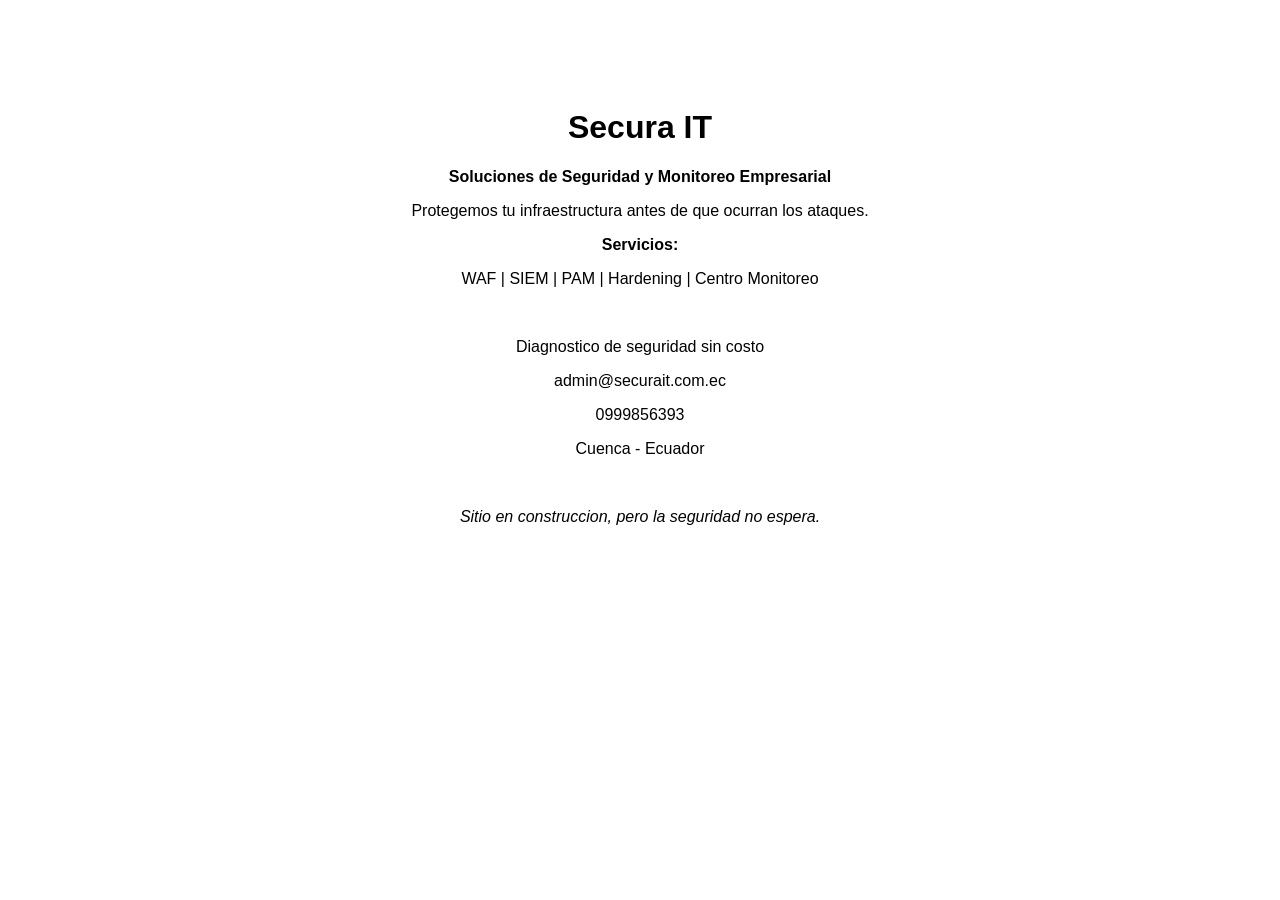
==== index.html @ 19bf7116 "SecuraCommit2" ====
<!DOCTYPE html>
<html>
<head>
  <meta charset="UTF-8">
  <title>Secura IT</title>
</head>
<body style="font-family: Arial, sans-serif; text-align:center; padding-top:80px;">
  <h1>Secura IT</h1>

  <p><strong>Soluciones de Seguridad y Monitoreo Empresarial</strong></p>

  <p>Protegemos tu infraestructura antes de que ocurran los ataques.</p>

  <p><strong>Servicios:</strong></p>
  <p>WAF | SIEM | PAM | Hardening | Centro Monitoreo</p>

  <br>

  <p>Diagnostico de seguridad sin costo</p>
  <p>admin@securait.com.ec</p>
  <p>0999856393</p>
  <p>Cuenca - Ecuador</p>

  <br>

  <p><em>Sitio en construccion, pero la seguridad no espera.</em></p>
</body>
</html>
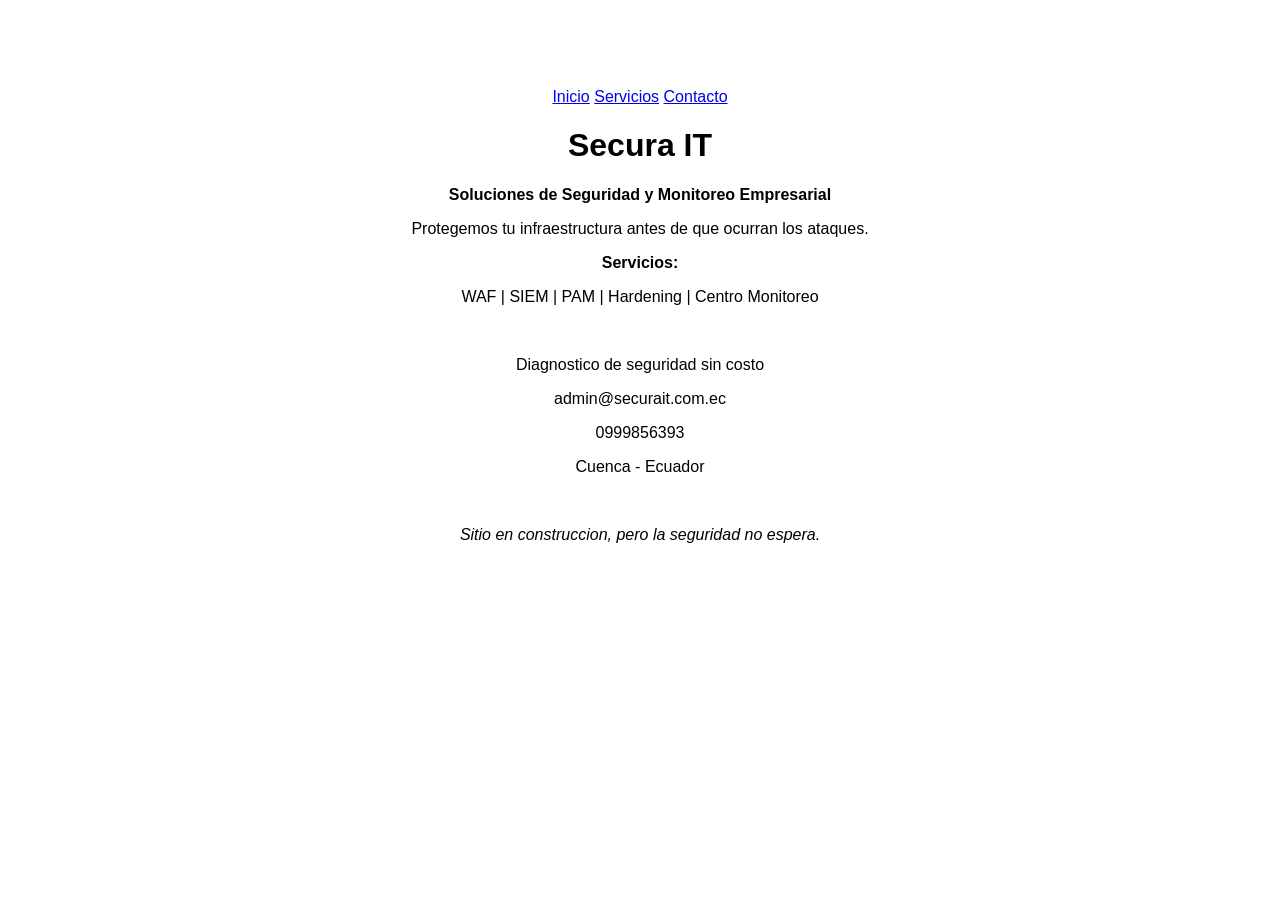
==== commit 014a837e: "SecuraCommit3" ====
--- a/index.html
+++ b/index.html
@@ -3,6 +3,12 @@
 <head>
   <meta charset="UTF-8">
   <title>Secura IT</title>
+  <nav>
+    <a href="index.html">Inicio</a>
+    <a href="services.html">Servicios</a>
+    <a href="contact.html">Contacto</a>
+</nav>
+
 </head>
 <body style="font-family: Arial, sans-serif; text-align:center; padding-top:80px;">
   <h1>Secura IT</h1>
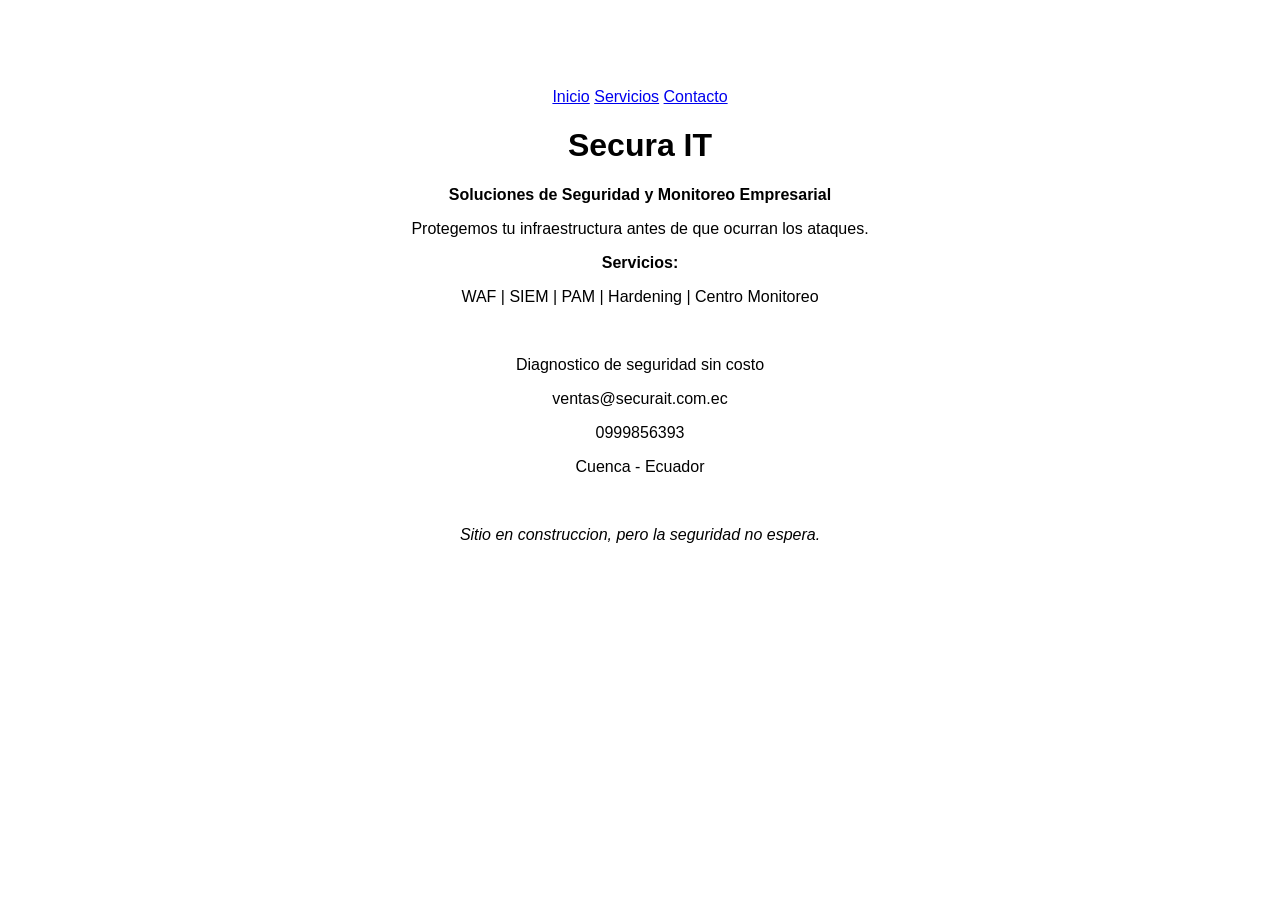
==== commit be129478: "SecuraCommit_004" ====
--- a/index.html
+++ b/index.html
@@ -3,10 +3,11 @@
 <head>
   <meta charset="UTF-8">
   <title>Secura IT</title>
-  <nav>
-    <a href="index.html">Inicio</a>
-    <a href="services.html">Servicios</a>
-    <a href="contact.html">Contacto</a>
+
+<nav>
+    <a href="/secura-web/index.html">Inicio</a>
+    <a href="/secura-web/services.html">Servicios</a>
+    <a href="/secura-web/contact.html">Contacto</a>
 </nav>
 
 </head>
@@ -23,7 +24,7 @@
   <br>
 
   <p>Diagnostico de seguridad sin costo</p>
-  <p>admin@securait.com.ec</p>
+  <p>ventas@securait.com.ec</p>
   <p>0999856393</p>
   <p>Cuenca - Ecuador</p>
 
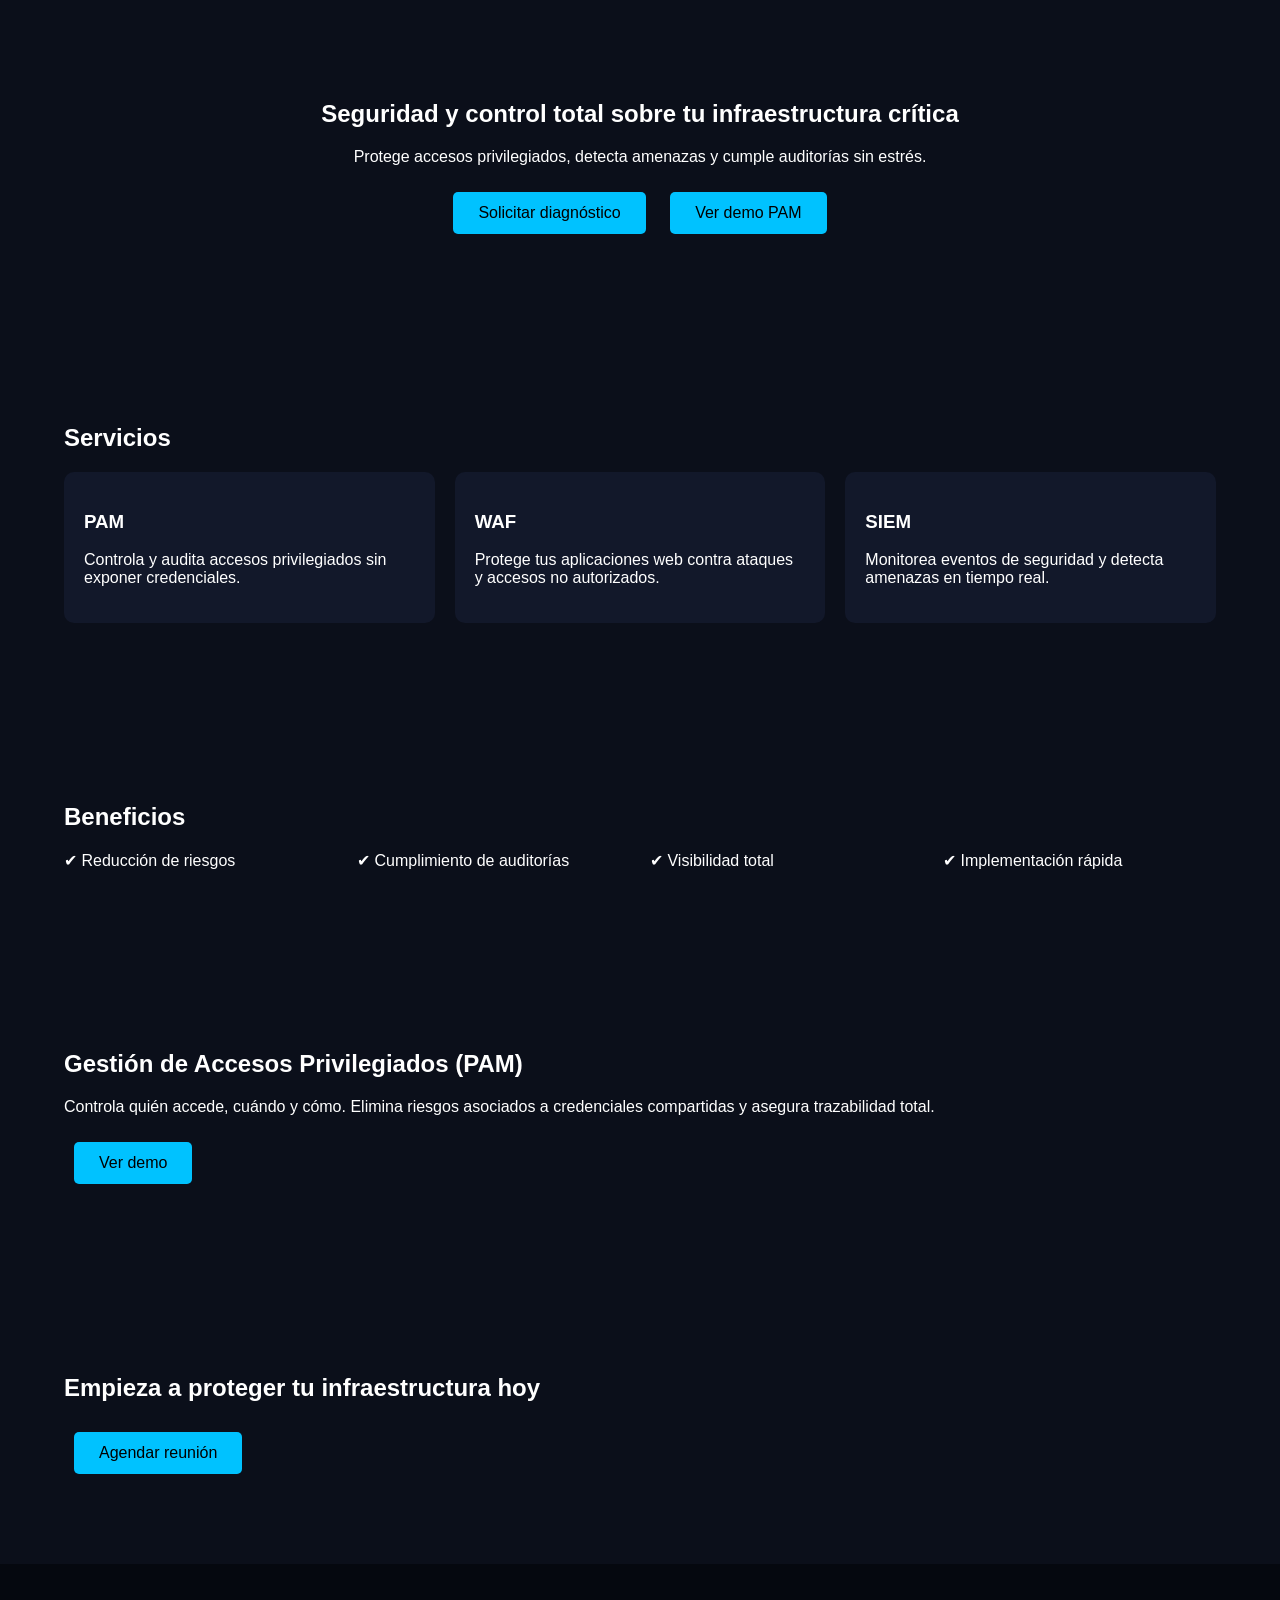
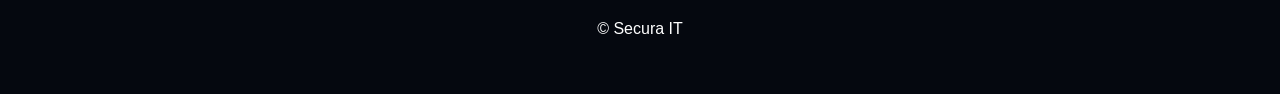
==== commit 959e7740: "SecuraIndex_001" ====
--- a/index.html
+++ b/index.html
@@ -1,35 +1,140 @@
 <!DOCTYPE html>
-<html>
+<html lang="es">
 <head>
   <meta charset="UTF-8">
   <title>Secura IT</title>
+  <meta name="viewport" content="width=device-width, initial-scale=1.0">
 
-<nav>
-    <a href="/secura-web/index.html">Inicio</a>
-    <a href="/secura-web/services.html">Servicios</a>
-    <a href="/secura-web/contact.html">Contacto</a>
-</nav>
+  <style>
+    body {
+      margin: 0;
+      font-family: Arial, sans-serif;
+      background-color: #0b0f1a;
+      color: #fff;
+    }
 
+    .container {
+      width: 90%;
+      max-width: 1200px;
+      margin: auto;
+    }
+
+    section {
+      padding: 80px 0;
+    }
+
+    h1, h2 {
+      margin-bottom: 20px;
+    }
+
+    .hero {
+      text-align: center;
+    }
+
+    .btn {
+      display: inline-block;
+      padding: 12px 25px;
+      background: #00c2ff;
+      color: #000;
+      text-decoration: none;
+      border-radius: 5px;
+      margin: 10px;
+    }
+
+    .services {
+      display: flex;
+      gap: 20px;
+      flex-wrap: wrap;
+    }
+
+    .card {
+      flex: 1;
+      min-width: 250px;
+      background: #12182a;
+      padding: 20px;
+      border-radius: 10px;
+    }
+
+    .benefits {
+      display: grid;
+      grid-template-columns: repeat(auto-fit, minmax(200px, 1fr));
+      gap: 20px;
+    }
+
+    footer {
+      text-align: center;
+      padding: 40px;
+      background: #05080f;
+    }
+  </style>
 </head>
-<body style="font-family: Arial, sans-serif; text-align:center; padding-top:80px;">
-  <h1>Secura IT</h1>
 
-  <p><strong>Soluciones de Seguridad y Monitoreo Empresarial</strong></p>
+<body>
 
-  <p>Protegemos tu infraestructura antes de que ocurran los ataques.</p>
+  <!-- HERO -->
+  <section class="hero">
+    <div class="container">
+      <h1>Seguridad y control total sobre tu infraestructura crítica</h1>
+      <p>Protege accesos privilegiados, detecta amenazas y cumple auditorías sin estrés.</p>
+      <a href="#" class="btn">Solicitar diagnóstico</a>
+      <a href="#" class="btn">Ver demo PAM</a>
+    </div>
+  </section>
 
-  <p><strong>Servicios:</strong></p>
-  <p>WAF | SIEM | PAM | Hardening | Centro Monitoreo</p>
+  <!-- SERVICIOS -->
+  <section>
+    <div class="container">
+      <h2>Servicios</h2>
+      <div class="services">
+        <div class="card">
+          <h3>PAM</h3>
+          <p>Controla y audita accesos privilegiados sin exponer credenciales.</p>
+        </div>
+        <div class="card">
+          <h3>WAF</h3>
+          <p>Protege tus aplicaciones web contra ataques y accesos no autorizados.</p>
+        </div>
+        <div class="card">
+          <h3>SIEM</h3>
+          <p>Monitorea eventos de seguridad y detecta amenazas en tiempo real.</p>
+        </div>
+      </div>
+    </div>
+  </section>
 
-  <br>
+  <!-- BENEFICIOS -->
+  <section>
+    <div class="container">
+      <h2>Beneficios</h2>
+      <div class="benefits">
+        <div>✔ Reducción de riesgos</div>
+        <div>✔ Cumplimiento de auditorías</div>
+        <div>✔ Visibilidad total</div>
+        <div>✔ Implementación rápida</div>
+      </div>
+    </div>
+  </section>
 
-  <p>Diagnostico de seguridad sin costo</p>
-  <p>ventas@securait.com.ec</p>
-  <p>0999856393</p>
-  <p>Cuenca - Ecuador</p>
+  <!-- PAM -->
+  <section>
+    <div class="container">
+      <h2>Gestión de Accesos Privilegiados (PAM)</h2>
+      <p>Controla quién accede, cuándo y cómo. Elimina riesgos asociados a credenciales compartidas y asegura trazabilidad total.</p>
+      <a href="#" class="btn">Ver demo</a>
+    </div>
+  </section>
 
-  <br>
+  <!-- CTA FINAL -->
+  <section>
+    <div class="container">
+      <h2>Empieza a proteger tu infraestructura hoy</h2>
+      <a href="#" class="btn">Agendar reunión</a>
+    </div>
+  </section>
 
-  <p><em>Sitio en construccion, pero la seguridad no espera.</em></p>
+  <footer>
+    <p>© Secura IT</p>
+  </footer>
+
 </body>
 </html>
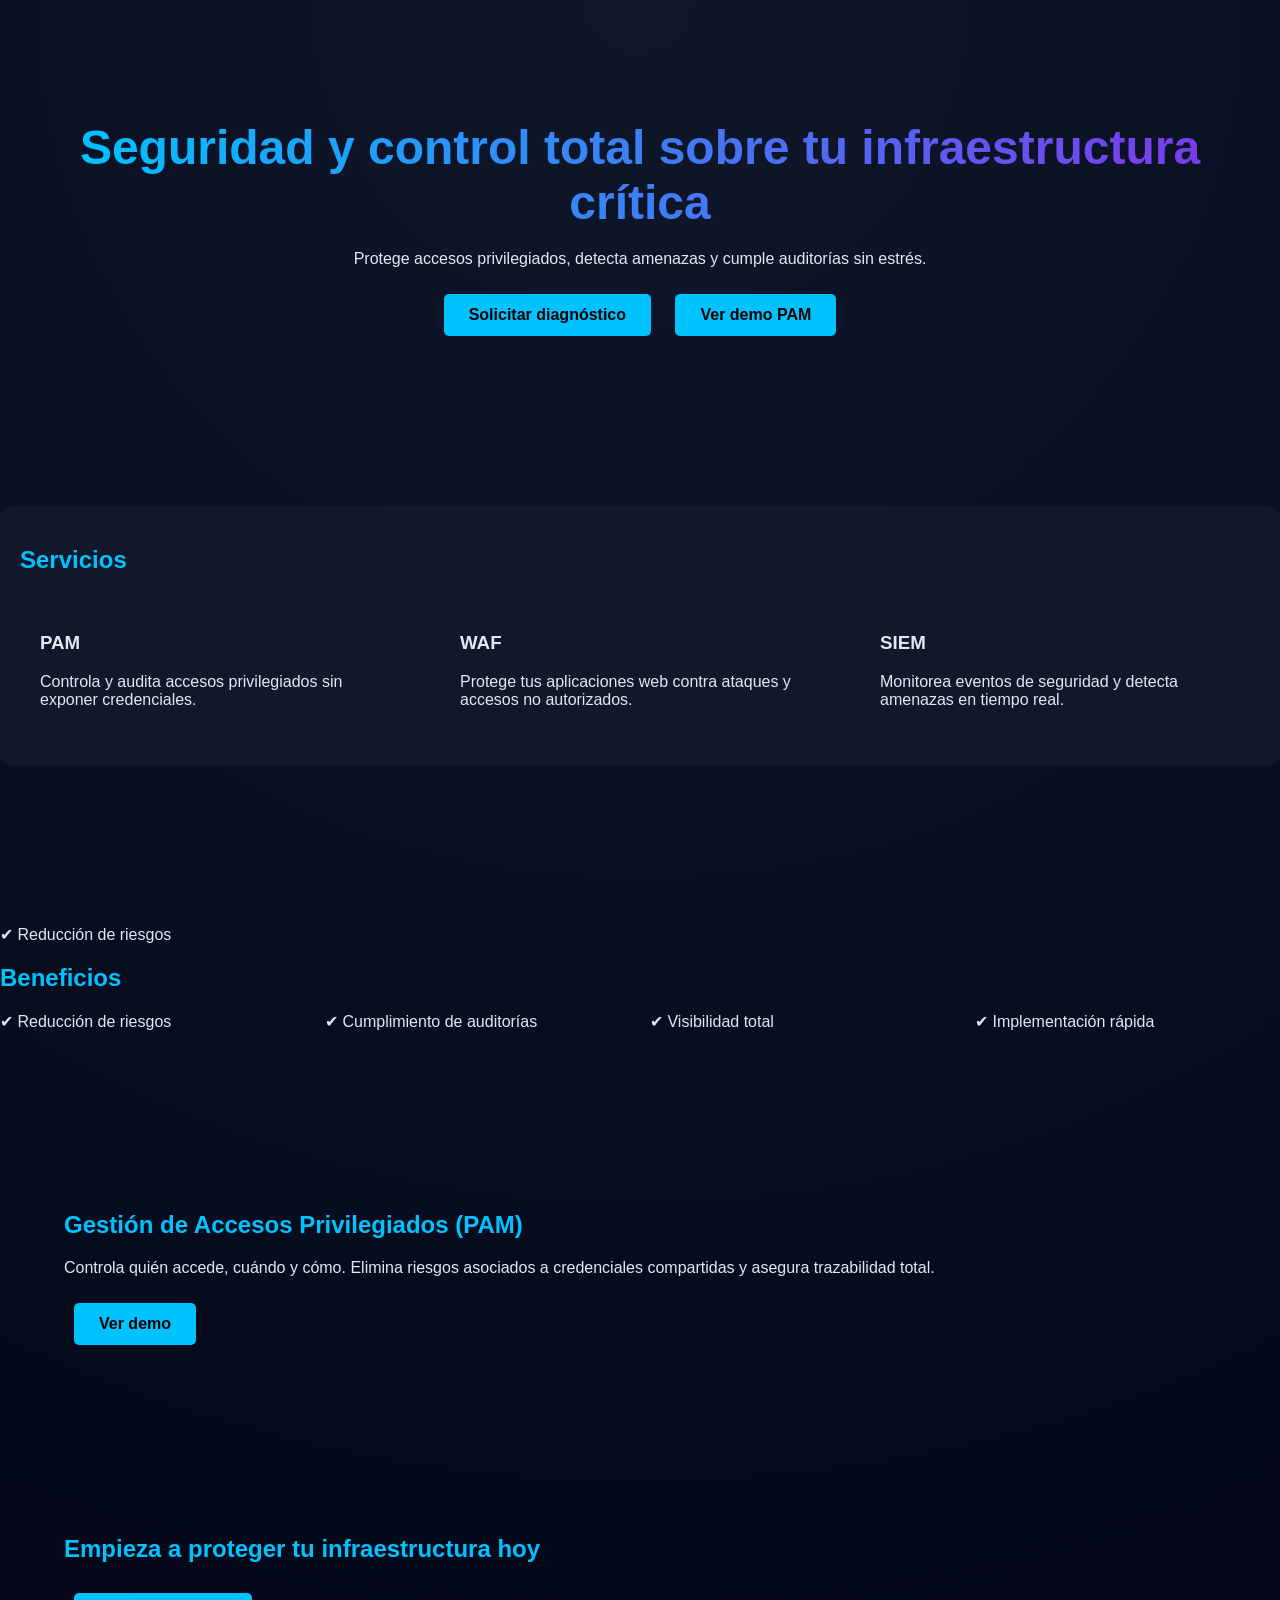
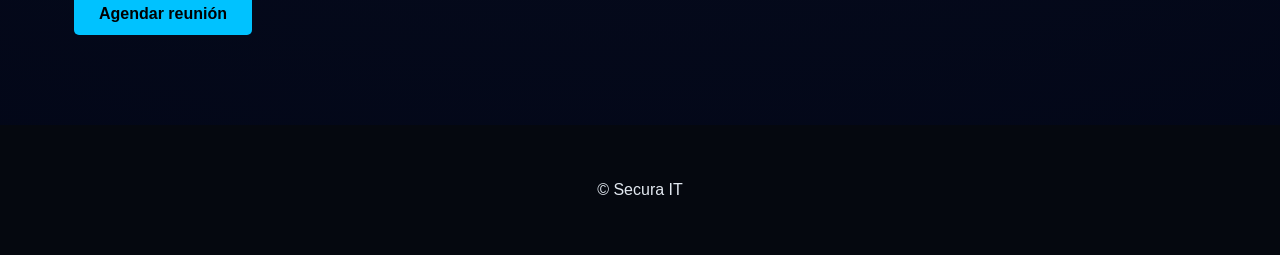
==== commit 0ce9b76b: "SecuraIndex_002" ====
--- a/index.html
+++ b/index.html
@@ -3,15 +3,53 @@
 <head>
   <meta charset="UTF-8">
   <title>Secura IT</title>
+  <link href="https://unpkg.com/aos@2.3.4/dist/aos.css" rel="stylesheet">
   <meta name="viewport" content="width=device-width, initial-scale=1.0">
 
   <style>
     body {
-      margin: 0;
-      font-family: Arial, sans-serif;
-      background-color: #0b0f1a;
-      color: #fff;
-    }
+    margin: 0;
+    font-family: 'Segoe UI', sans-serif;
+    background: radial-gradient(circle at top, #0f172a, #020617);
+    color: #e2e8f0;
+  }
+
+  h1 {
+    font-size: 3rem;
+    background: linear-gradient(90deg, #00c2ff, #7c3aed);
+    -webkit-background-clip: text;
+    -webkit-text-fill-color: transparent;
+  }
+
+  h2 {
+    color: #00c2ff;
+  }
+
+  .card {
+    background: rgba(255,255,255,0.05);
+    backdrop-filter: blur(10px);
+    border-radius: 12px;
+    padding: 25px;
+    transition: 0.3s;
+  }
+
+  .card:hover {
+    transform: translateY(-10px);
+    box-shadow: 0 10px 30px rgba(0, 194, 255, 0.3);
+  }
+
+  .btn {
+    background: linear-gradient(90deg, #00c2ff, #7c3aed);
+    color: #fff;
+    font-weight: bold;
+    border-radius: 8px;
+    transition: 0.3s;
+  }
+
+  .btn:hover {
+    transform: scale(1.05);
+    box-shadow: 0 0 20px #00c2ff;
+  }
 
     .container {
       width: 90%;
@@ -74,16 +112,16 @@
   <!-- HERO -->
   <section class="hero">
     <div class="container">
-      <h1>Seguridad y control total sobre tu infraestructura crítica</h1>
-      <p>Protege accesos privilegiados, detecta amenazas y cumple auditorías sin estrés.</p>
-      <a href="#" class="btn">Solicitar diagnóstico</a>
+      <h1 data-aos="fade-up">Seguridad y control total sobre tu infraestructura crítica</h1>
+      <p data-aos="fade-up" data-aos-delay="200">Protege accesos privilegiados, detecta amenazas y cumple auditorías sin estrés.</p>
+      <a href="#" class="btn" data-aos="fade-up" data-aos-delay="400">Solicitar diagnóstico</a>
       <a href="#" class="btn">Ver demo PAM</a>
     </div>
   </section>
 
   <!-- SERVICIOS -->
   <section>
-    <div class="container">
+    <div class="card" data-aos="zoom-in">
       <h2>Servicios</h2>
       <div class="services">
         <div class="card">
@@ -104,7 +142,7 @@
 
   <!-- BENEFICIOS -->
   <section>
-    <div class="container">
+    <div data-aos="fade-right">✔ Reducción de riesgos</div>
       <h2>Beneficios</h2>
       <div class="benefits">
         <div>✔ Reducción de riesgos</div>
@@ -136,5 +174,14 @@
     <p>© Secura IT</p>
   </footer>
 
+  <script src="https://unpkg.com/aos@2.3.4/dist/aos.js"></script>
+  <script>
+    AOS.init({
+      duration: 1000,
+      once: true
+    });
+  </script>
+
+
 </body>
 </html>
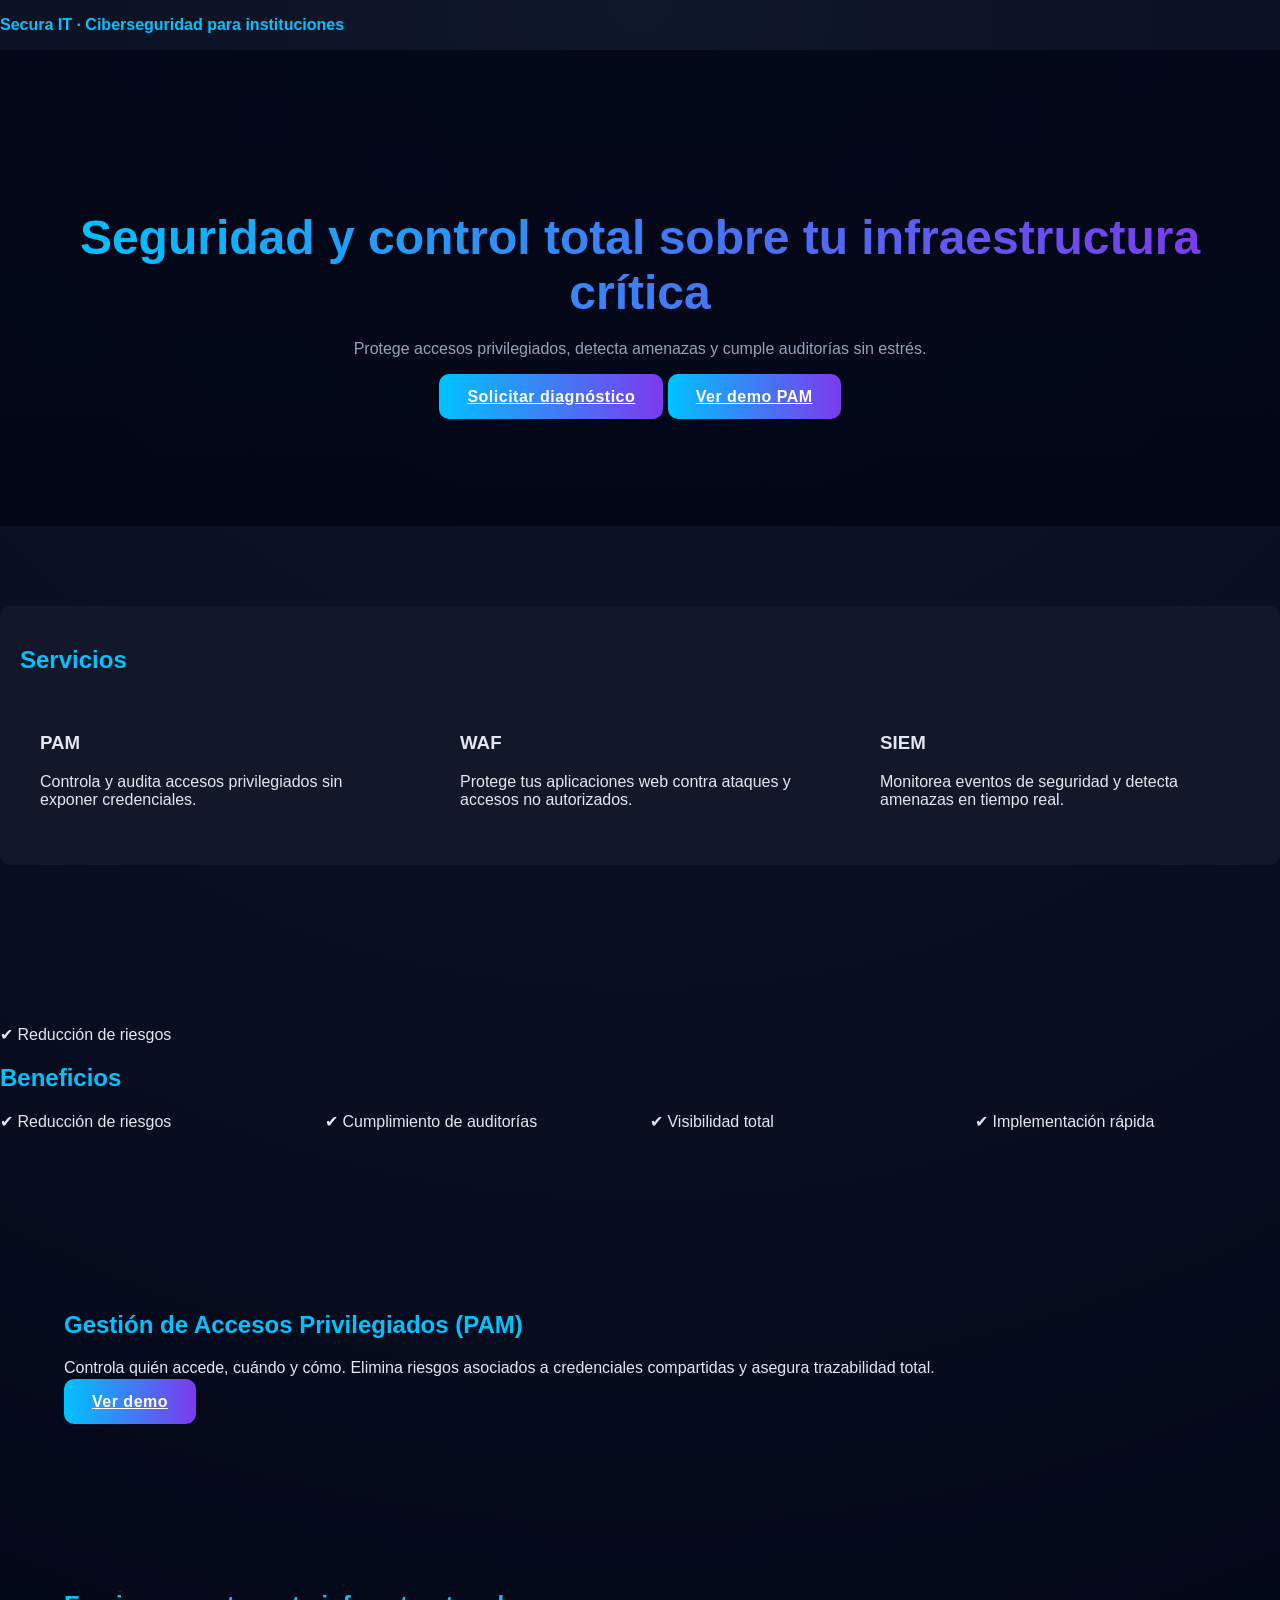
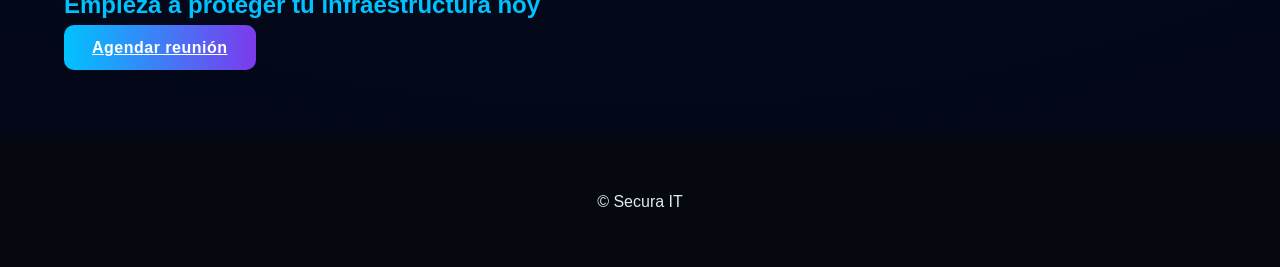
==== commit d2af39af: "SecuraIndex_003" ====
--- a/index.html
+++ b/index.html
@@ -2,7 +2,9 @@
 <html lang="es">
 <head>
   <meta charset="UTF-8">
-  <title>Secura IT</title>
+  <p style="color:#00c2ff; font-weight:600;" data-aos="fade-down">
+    Secura IT · Ciberseguridad para instituciones
+  </p>
   <link href="https://unpkg.com/aos@2.3.4/dist/aos.css" rel="stylesheet">
   <meta name="viewport" content="width=device-width, initial-scale=1.0">
 
@@ -67,16 +69,35 @@
 
     .hero {
       text-align: center;
-    }
-
+      padding: 120px 0;
+      background: 
+        linear-gradient(rgba(2,6,23,0.85), rgba(2,6,23,0.95)),
+        url('https://images.unsplash.com/photo-1550751827-4bd374c3f58b');
+      background-size: cover;
+      background-position: center;
+    }
+    
+    .hero h1 {
+      margin-bottom: 20px;
+    }
+
+    .hero p {
+      margin-bottom: 30px;
+      color: #94a3b8;
+    }
     .btn {
-      display: inline-block;
-      padding: 12px 25px;
-      background: #00c2ff;
-      color: #000;
-      text-decoration: none;
-      border-radius: 5px;
-      margin: 10px;
+      padding: 14px 28px;
+      border-radius: 10px;
+      background: linear-gradient(90deg, #00c2ff, #7c3aed);
+      color: #fff;
+      font-weight: 600;
+      letter-spacing: 0.5px;
+      transition: all 0.3s ease;
+    }
+
+    .btn:hover {
+      transform: translateY(-3px);
+      box-shadow: 0 10px 25px rgba(0, 194, 255, 0.4);
     }
 
     .services {
